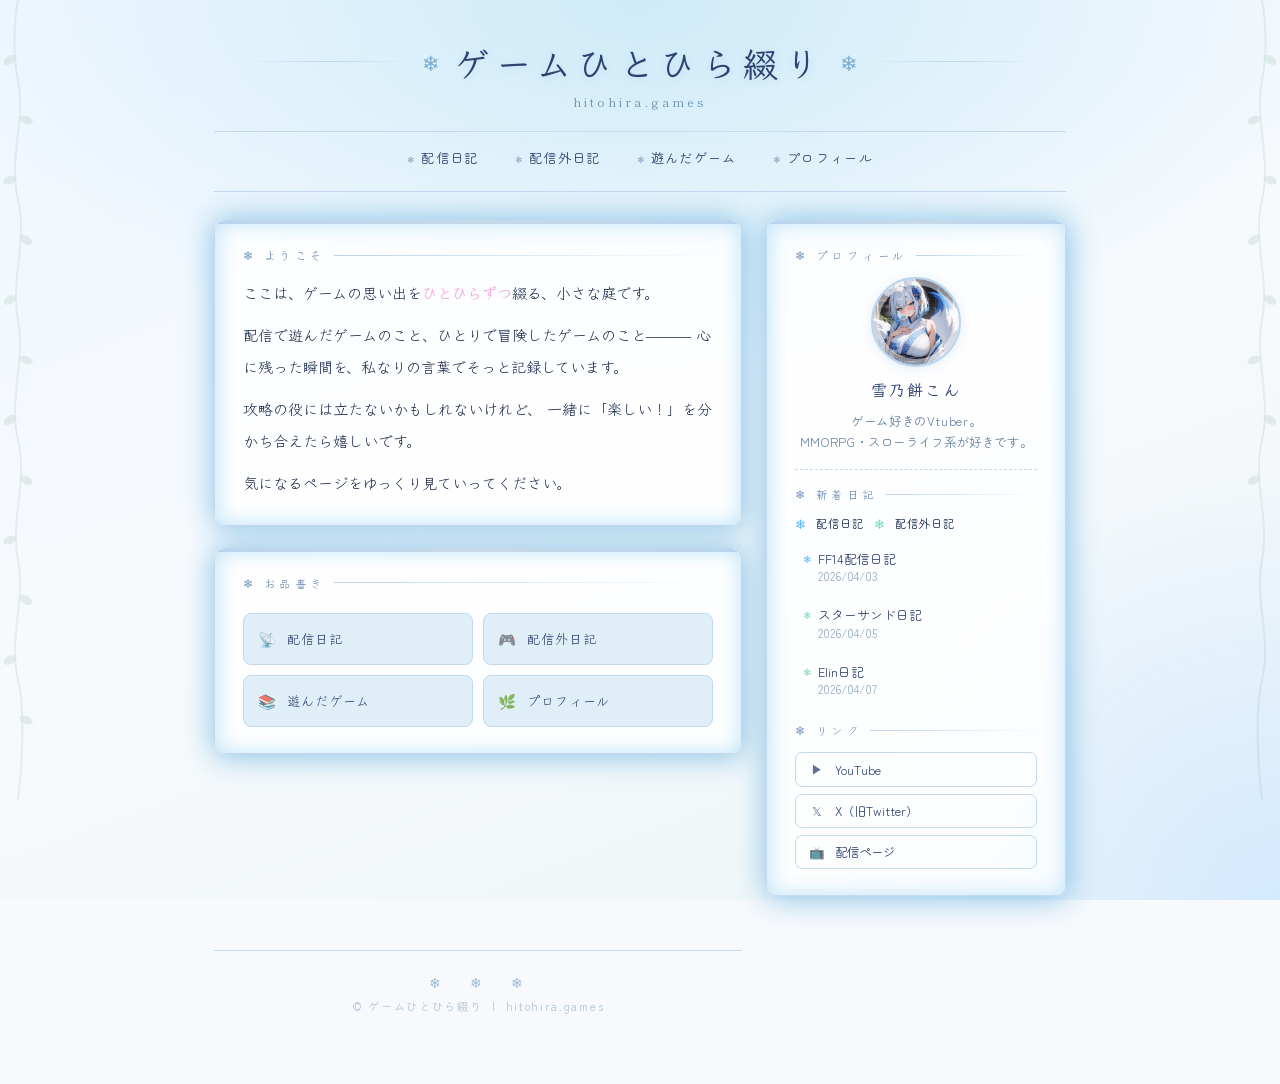
==== index.html @ ddf72be0 "Add files via upload" ====
<!DOCTYPE html>
<html lang="ja">
<head>
<meta charset="UTF-8">
<meta name="viewport" content="width=device-width, initial-scale=1.0">
<title>❄ ゲームひとひら綴り ❄</title>
<link rel="icon" href="data:image/svg+xml,<svg xmlns='http://www.w3.org/2000/svg' viewBox='0 0 100 100'><text y='.9em' font-size='90'>❄</text></svg>">
<link href="https://fonts.googleapis.com/css2?family=Zen+Maru+Gothic:wght@300;400;500&family=Klee+One:wght@400;600&family=Shippori+Mincho:wght@400;500&display=swap" rel="stylesheet">
<link rel="stylesheet" href="CSS/style.css">
</head>
<body>

<!-- 背景レイヤー -->
<div class="bg-layer"></div>
<div class="bg-snowflakes"></div>

<!-- 蔦の装飾（SVG） -->
<svg class="vine-left" xmlns="http://www.w3.org/2000/svg" viewBox="0 0 36 800" preserveAspectRatio="xMidYMid slice">
  <path d="M18 0 C18 0 10 40 18 80 C26 120 8 160 18 200 C28 240 10 280 18 320 C26 360 8 400 18 440 C28 480 10 520 18 560 C26 600 8 640 18 680 C28 720 18 800 18 800" stroke="#5a8a6a" stroke-width="2" fill="none" opacity="0.6"/>
  <ellipse cx="10" cy="60" rx="7" ry="4" fill="#5a8a6a" transform="rotate(-30 10 60)" opacity="0.7"/>
  <ellipse cx="26" cy="120" rx="7" ry="4" fill="#5a8a6a" transform="rotate(20 26 120)" opacity="0.7"/>
  <ellipse cx="10" cy="180" rx="7" ry="4" fill="#5a8a6a" transform="rotate(-20 10 180)" opacity="0.7"/>
  <ellipse cx="26" cy="240" rx="7" ry="4" fill="#5a8a6a" transform="rotate(30 26 240)" opacity="0.7"/>
  <ellipse cx="10" cy="300" rx="7" ry="4" fill="#5a8a6a" transform="rotate(-25 10 300)" opacity="0.7"/>
  <ellipse cx="26" cy="360" rx="7" ry="4" fill="#5a8a6a" transform="rotate(20 26 360)" opacity="0.7"/>
  <ellipse cx="10" cy="420" rx="7" ry="4" fill="#5a8a6a" transform="rotate(-30 10 420)" opacity="0.7"/>
  <ellipse cx="26" cy="480" rx="7" ry="4" fill="#5a8a6a" transform="rotate(25 26 480)" opacity="0.7"/>
  <ellipse cx="10" cy="540" rx="7" ry="4" fill="#5a8a6a" transform="rotate(-20 10 540)" opacity="0.7"/>
  <ellipse cx="26" cy="600" rx="7" ry="4" fill="#5a8a6a" transform="rotate(30 26 600)" opacity="0.7"/>
  <ellipse cx="10" cy="660" rx="7" ry="4" fill="#5a8a6a" transform="rotate(-25 10 660)" opacity="0.7"/>
  <ellipse cx="26" cy="720" rx="7" ry="4" fill="#5a8a6a" transform="rotate(20 26 720)" opacity="0.7"/>
</svg>
<svg class="vine-right" xmlns="http://www.w3.org/2000/svg" viewBox="0 0 36 800" preserveAspectRatio="xMidYMid slice">
  <path d="M18 0 C18 0 10 40 18 80 C26 120 8 160 18 200 C28 240 10 280 18 320 C26 360 8 400 18 440 C28 480 10 520 18 560 C26 600 8 640 18 680 C28 720 18 800 18 800" stroke="#5a8a6a" stroke-width="2" fill="none" opacity="0.6"/>
  <ellipse cx="10" cy="60" rx="7" ry="4" fill="#5a8a6a" transform="rotate(-30 10 60)" opacity="0.7"/>
  <ellipse cx="26" cy="120" rx="7" ry="4" fill="#5a8a6a" transform="rotate(20 26 120)" opacity="0.7"/>
  <ellipse cx="10" cy="180" rx="7" ry="4" fill="#5a8a6a" transform="rotate(-20 10 180)" opacity="0.7"/>
  <ellipse cx="26" cy="240" rx="7" ry="4" fill="#5a8a6a" transform="rotate(30 26 240)" opacity="0.7"/>
  <ellipse cx="10" cy="300" rx="7" ry="4" fill="#5a8a6a" transform="rotate(-25 10 300)" opacity="0.7"/>
  <ellipse cx="26" cy="360" rx="7" ry="4" fill="#5a8a6a" transform="rotate(20 26 360)" opacity="0.7"/>
  <ellipse cx="10" cy="420" rx="7" ry="4" fill="#5a8a6a" transform="rotate(-30 10 420)" opacity="0.7"/>
  <ellipse cx="26" cy="480" rx="7" ry="4" fill="#5a8a6a" transform="rotate(25 26 480)" opacity="0.7"/>
</svg>

<!-- 雪アニメーション -->
<div class="snow-container" id="snowContainer"></div>

<div id="wrapper">
  <!-- ===== ヘッダー ===== -->
  <header class="fade-in">
    <div class="site-title-deco">
      <div class="deco-line"></div>
      <span class="snowflake-deco">❄</span>
      <h1 class="site-title">ゲームひとひら綴り</h1>
      <span class="snowflake-deco" style="animation-direction:reverse">❄</span>
      <div class="deco-line"></div>
    </div>
    <p class="site-subtitle">hitohira.games</p>
  </header>

  <!-- ===== ナビ ===== -->
  <nav class="fade-in fade-in-delay-1">
    <a href="list.html">配信日記</a>
    <a href="list-off.html">配信外日記</a>
    <a href="games.html">遊んだゲーム</a>
    <a href="profile.html">プロフィール</a>
  </nav>

  <!-- ===== メイン ===== -->
  <main class="main-grid fade-in fade-in-delay-2">

    <!-- 左：挨拶 -->
    <section>
      <div class="card greeting-card">
        <p class="card-title">❄ ようこそ</p>
        <div class="greeting-text">
          <p>
            ここは、ゲームの思い出を<span class="greeting-em">ひとひらずつ</span>綴る、小さな庭です。
          </p>
          <p>
            配信で遊んだゲームのこと、ひとりで冒険したゲームのこと———
            心に残った瞬間を、私なりの言葉でそっと記録しています。
          </p>
          <p>
            攻略の役には立たないかもしれないけれど、
            一緒に「楽しい！」を分かち合えたら嬉しいです。
          </p>
          <p>
            気になるページをゆっくり見ていってください。
          </p>
        </div>
      </div>


      <!-- 左：下部メニュー -->
<div class="card greeting-card" style="margin-top:22px">
        <p class="card-title">❄ お品書き</p>
        <div class="greeting-text">
        <div class="section-links" style="margin-top:22px">
          <a href="list.html" class="sec-link">
            <span class="sec-link-icon">📡</span>
            <span>配信日記</span>
          </a>
          <a href="list-off.html" class="sec-link">
            <span class="sec-link-icon">🎮</span>
            <span>配信外日記</span>
          </a>
          <a href="games.html" class="sec-link">
            <span class="sec-link-icon">📚</span>
            <span>遊んだゲーム</span>
          </a>
          <a href="profile.html" class="sec-link">
            <span class="sec-link-icon">🌿</span>
            <span>プロフィール</span>
          </a>
        </div>
      </div>
    </section>

<!--　サイドバー　-->

<div id="sidebar-container"></div>

<script>
  fetch("partials/sidebar.html")
    .then(response => response.text())
    .then(data => {
      document.getElementById("sidebar-container").innerHTML = data;
    })
    .catch(error => console.error("読み込み失敗:", error));
</script>


   
  <!-- ===== フッター ===== -->
  <footer class="fade-in">
    <p class="footer-deco">❄ &nbsp; ❄ &nbsp; ❄</p>
    <p class="footer-copy">© ゲームひとひら綴り &nbsp;|&nbsp; hitohira.games</p>
  </footer>
</div>

<script>
// 雪を降らせる
const container = document.getElementById('snowContainer');
const symbols = ['❄','❅','❆','✦','✧'];
const count = 22;

for (let i = 0; i < count; i++) {
  const el = document.createElement('span');
  el.classList.add('snowflake');
  el.textContent = symbols[Math.floor(Math.random() * symbols.length)];
  el.style.left = Math.random() * 100 + 'vw';
  el.style.fontSize = (0.6 + Math.random() * 0.9) + 'rem';
  el.style.animationDuration = (10 + Math.random() * 18) + 's';
  el.style.animationDelay = (Math.random() * 15) + 's';
  el.style.opacity = 0;
  container.appendChild(el);
}
</script>
</body>
</html>
---- CSS/style.css ----
/* ============================================================
   ゲームひとひら綴り — style.css
   構成：
     1. CSS変数
     2. リセット・ベース
     3. 背景・雪エフェクト
     4. 蔦の装飾
     5. ラッパー
     6. ヘッダー
     7. ナビゲーション
     8. カード共通
     9. サイドバー共通（プロフィール・更新・リンク・タグ）
    10. フッター
    11. アニメーション
    12. レスポンシブ共通
    ---- ページ固有 ----
    13. index.html — トップページ
    14. list.html  — 記事一覧
    15. article.html — 記事本文
   ============================================================ */


/* ============================================================
   1. CSS変数
   ============================================================ */
:root {
  --bg: #f7f9fc;
  --bg2: #eef4fb;
  --snow: #ddeeff;
  --navy: #1a2a4a;
  --navy-mid: #2d4270;
  --blue-light: #b8d4ee;
  --blue-pale: #e0eef8;
  --silver: #c8d8e8;
  --accent: #F5A8E0;
  --accent2: #fc89b9;
  --green-vine: #5a8a6a;
  --card-bg: rgba(255,255,255,0.82);
  --card-border: #c4d8ee;
  --shadow: 0 2px 18px rgba(30,60,120,0.08);
}


/* ============================================================
   2. リセット・ベース
   ============================================================ */
*, *::before, *::after {
  box-sizing: border-box;
  margin: 0;
  padding: 0;
}

html {
  scroll-behavior: smooth;
}

body {
  background: var(--bg);
  color: var(--navy);
  font-family: 'Zen Maru Gothic', 'Hiragino Kaku Gothic ProN', sans-serif;
  min-height: 100vh;
  overflow-x: hidden;
  position: relative;
}


/* ============================================================
   3. 背景・雪エフェクト
   ============================================================ */
.bg-layer {
  position: fixed;
  inset: 0;
  z-index: 0;
  pointer-events: none;
  background:
    radial-gradient(ellipse 80% 60% at 50% 0%, #CEEBF8 0%, transparent 70%),
    radial-gradient(ellipse 60% 80% at 100% 100%, #d4eaff 0%, transparent 60%),
    linear-gradient(160deg, #f0f7ff 0%, #f7fafd 50%, #EEF5F6 100%);
}

.bg-snowflakes {
  position: fixed;
  inset: 0;
  z-index: 0;
  pointer-events: none;
  opacity: 0.07;
  background-image: url("data:image/svg+xml,%3Csvg xmlns='http://www.w3.org/2000/svg' width='80' height='80' viewBox='0 0 80 80'%3E%3Cg fill='%232d5a9e' fill-opacity='1'%3E%3Cpath d='M40 10v60M10 40h60M22 22l36 36M22 58l36-36'stroke='%232d5a9e' stroke-width='2' fill='none'/%3E%3Ccircle cx='40' cy='40' r='3'/%3E%3Ccircle cx='40' cy='10' r='2.5'/%3E%3Ccircle cx='40' cy='70' r='2.5'/%3E%3Ccircle cx='10' cy='40' r='2.5'/%3E%3Ccircle cx='70' cy='40' r='2.5'/%3E%3Ccircle cx='22' cy='22' r='2'/%3E%3Ccircle cx='58' cy='58' r='2'/%3E%3Ccircle cx='22' cy='58' r='2'/%3E%3Ccircle cx='58' cy='22' r='2'/%3E%3C/g%3E%3C/svg%3E");
}

.snow-container {
  position: fixed;
  inset: 0;
  z-index: 1;
  pointer-events: none;
  overflow: hidden;
}

.snowflake {
  position: absolute;
  top: -30px;
  color: #aac8e8;
  font-size: 1.1em;
  opacity: 0;
  animation: fall linear infinite;
}

@keyframes fall {
  0%   { opacity: 0; transform: translateY(-20px) rotate(0deg); }
  10%  { opacity: 0.7; }
  90%  { opacity: 0.5; }
  100% { opacity: 0; transform: translateY(100vh) rotate(360deg); }
}


/* ============================================================
   4. 蔦の装飾
   ============================================================ */
.vine-left,
.vine-right {
  position: fixed;
  top: 0;
  bottom: 0;
  width: 36px;
  z-index: 2;
  pointer-events: none;
  opacity: 0.18;
}

.vine-left  { left: 0; }
.vine-right { right: 0; transform: scaleX(-1); }


/* ============================================================
   5. ラッパー
   ============================================================ */
#wrapper {
  position: relative;
  z-index: 10;
  max-width: 900px;
  margin: 0 auto;
  padding: 0 24px 60px;
}


/* ============================================================
   6. ヘッダー
   ============================================================ */
header {
  text-align: center;
  padding: 36px 0 20px;
  position: relative;
}

.site-title-deco {
  display: flex;
  align-items: center;
  justify-content: center;
  gap: 14px;
  margin-bottom: 6px;
}

.deco-line {
  flex: 1;
  max-width: 160px;
  height: 1px;
  background: linear-gradient(90deg, transparent, var(--blue-light), transparent);
}

.site-title {
  font-family: 'Klee One', 'Hiragino Mincho ProN', serif;
  font-weight: 600;
  font-size: clamp(1.5rem, 4vw, 2.2rem);
  color: var(--navy-mid);
  letter-spacing: 0.18em;
  text-shadow: 0 1px 8px rgba(100,150,220,0.18);
  text-decoration: none;
}

.site-subtitle {
  font-family: 'Shippori Mincho', serif;
  font-size: 0.78rem;
  color: #7090b0;
  letter-spacing: 0.25em;
  margin-top: 4px;
}

.snowflake-deco {
  color: #7aabcc;
  font-size: 1.3em;
  display: inline-block;
  animation: spin-slow 12s linear infinite;
}

@keyframes spin-slow {
  to { transform: rotate(360deg); }
}


/* ============================================================
   7. ナビゲーション
   ============================================================ */
nav {
  display: flex;
  justify-content: center;
  flex-wrap: wrap;
  gap: 4px 2px;
  padding: 10px 0 18px;
  border-top: 1px solid var(--card-border);
  border-bottom: 1px solid var(--card-border);
  margin-bottom: 28px;
}

nav a {
  font-family: 'Zen Maru Gothic', sans-serif;
  font-size: 0.82rem;
  color: var(--navy-mid);
  text-decoration: none;
  padding: 5px 16px;
  border-radius: 20px;
  border: 1px solid transparent;
  letter-spacing: 0.1em;
  transition: all 0.2s ease;
  position: relative;
}

nav a::before {
  content: '❄';
  margin-right: 5px;
  font-size: 0.7em;
  opacity: 0.5;
}

nav a:hover,
nav a.active {
  background: var(--blue-pale);
  border-color: var(--blue-light);
  color: var(--navy);
}


/* ============================================================
   8. カード共通
   ============================================================ */
.card {
  background: var(--card-bg);
  border: 1px solid var(--card-border);
  border-radius: 12px;
  padding: 26px 28px;
  box-shadow: 1px 1px 30px 2px #8bc2e5,inset 1px 1px 20px 3px #c8e6f9;
border-radius: 10px;
border-radius: 10px;
  backdrop-filter: blur(6px);
  position: relative;
  overflow: hidden;
}

.card::before {
  content: '';
  position: absolute;
  top: 0; left: 0; right: 0;
  height: 3px;
  background: linear-gradient(90deg, var(--blue-light), var(--silver), var(--blue-light));
}

.card-title {
  font-family: 'Klee One', serif;
  font-size: 0.72rem;
  letter-spacing: 0.3em;
  color: #7090b8;
  margin-bottom: 14px;
  display: flex;
  align-items: center;
  gap: 8px;
}

.card-title::after {
  content: '';
  flex: 1;
  height: 1px;
  background: linear-gradient(90deg, var(--blue-light), transparent);
}


/* ============================================================
   9. サイドバー共通
   ============================================================ */

/* プロフィール */
.avatar-wrap {
  display: flex;
  flex-direction: column;
  align-items: center;
  gap: 10px;
  padding-bottom: 16px;
  border-bottom: 1px dashed var(--card-border);
  margin-bottom: 16px;
}

.avatar-frame {
  width: 90px;
  height: 90px;
  border-radius: 50%;
  border: 2px solid var(--blue-light);
  background: linear-gradient(135deg, #d8eeff, #eef6ff);
  display: flex;
  align-items: center;
  justify-content: center;
  font-size: 3.2rem;
  box-shadow: 0 2px 12px rgba(80,140,210,0.15);
  position: relative;
  overflow: hidden;
}

.avatar-frame::after {
  content: '';
  position: absolute;
  inset: 0;
  border-radius: 50%;
  border: 6px solid rgba(255,255,255,0.5);
}

.profile-name {
  font-family: 'Klee One', serif;
  font-weight: 600;
  font-size: 1rem;
  color: var(--navy-mid);
  letter-spacing: 0.12em;
  text-align: center;
}

.profile-bio {
  font-size: 0.78rem;
  color: #6080a0;
  text-align: center;
  line-height: 1.7;
  letter-spacing: 0.05em;
}

/* 最近の更新 */
.recent-list {
  list-style: none;
  display: flex;
  flex-direction: column;
  gap: 8px;  /* index.html用（list/articleでは上書きなし・同じ挙動） */
}

.recent-item a {
  display: flex;
  align-items: flex-start;
  gap: 7px;
  font-size: 0.8rem;
  color: var(--navy-mid);
  text-decoration: none;
  line-height: 1.5;
  padding: 6px 8px;
  border-radius: 6px;
  transition: background 0.15s;
}

.recent-item a:hover {
  background: var(--blue-pale);
}

.recent-item a:hover .recent-title {
  color: var(--accent);
}

.recent-snow1 {
  color: #4ab7ff;
  font-size: 0.8em;
  flex-shrink: 0;
  margin-top: 2px;
}

.recent-snow2 {
  color: #69d8c2;
  font-size: 0.8em;
  flex-shrink: 0;
  margin-top: 2px;
}

.recent-legend{
  display: flex;
  gap: 10px;
  align-items: center;
  flex-wrap: wrap;
  line-height:1.6;
}

.recent-legend-text{
  font-size: 0.72rem;
  color: #1c2d4f;
  line-height:1.6;
}

.recent-title {
  transition: color 0.15s;
}

.recent-date {
  font-size: 0.72rem;
  color: #90a8c0;
  display: block;
}

/* ソーシャルリンク */
.social-links {
  display: flex;
  flex-direction: column;
  gap: 7px;
  margin-top: 4px;
}

.social-link {
  display: flex;
  align-items: center;
  gap: 9px;
  padding: 7px 12px;
  border: 1px solid var(--card-border);
  border-radius: 7px;
  text-decoration: none;
  font-size: 0.78rem;
  color: var(--navy-mid);
  transition: all 0.2s;
}

.social-link:hover {
  background: var(--blue-pale);
  border-color: var(--blue-light);
}

.social-icon {
  font-size: 1em;
  width: 18px;
  text-align: center;
  opacity: 0.75;
}

/* タグクラウド */
.tag-cloud {
  display: flex;
  flex-wrap: wrap;
  gap: 6px;
}

.tag-item {
  font-size: 0.72rem;
  padding: 3px 10px;
  border: 1px solid var(--card-border);
  background: var(--blue-pale);
  border-radius: 20px;
  color: var(--navy-mid);
  text-decoration: none;
  transition: all 0.15s;
}

.tag-item:hover {
  background: var(--blue-light);
  color: var(--navy);
}


/* ============================================================
   10. フッター
   ============================================================ */
footer {
  text-align: center;
  padding: 20px 0 10px;
  margin-top: 30px;
  border-top: 1px solid var(--card-border);
}

.footer-deco {
  font-size: 0.9rem;
  color: #a0b8d0;
  letter-spacing: 0.3em;
  margin-bottom: 6px;
}

.footer-copy {
  font-size: 0.7rem;
  color: #b0c4d8;
  letter-spacing: 0.15em;
}


/* ============================================================
   11. アニメーション
   ============================================================ */
.fade-in {
  animation: fadeIn 0.8s ease both;
}

@keyframes fadeIn {
  from { opacity: 0; transform: translateY(12px); }
  to   { opacity: 1; transform: translateY(0); }
}

.fade-in-delay-1 { animation-delay: 0.15s; }
.fade-in-delay-2 { animation-delay: 0.3s; }
.fade-in-delay-3 { animation-delay: 0.45s; }


/* ============================================================
   12. レスポンシブ共通
   ============================================================ */
@media (max-width: 700px) {
  #wrapper {
    padding: 0 14px 48px;
  }
  .main-grid {
    grid-template-columns: 1fr;
  }
  .vine-left,
  .vine-right {
    display: none;
  }
  nav a {
    font-size: 0.78rem;
    padding: 5px 12px;
  }
  .site-title {
    font-size: 1.4rem;
  }
}


/* ============================================================
   13. index.html — トップページ固有
   ============================================================ */

/* 2カラム */
.main-grid {
  display: grid;
  grid-template-columns: 1fr 300px;
  gap: 24px;
  align-items: start;
}

/* 挨拶カード */
.greeting-card .greeting-text {
  font-family: 'Klee One', serif;
  font-size: 0.95rem;
  line-height: 2.1;
  color: var(--navy);
}

.greeting-card .greeting-text p + p {
  margin-top: 10px;
}

.greeting-em {
  color: var(--accent);
  font-weight: 600;
}

/* セクションリンク */
.section-links {
  margin-top: 22px;
  display: grid;
  grid-template-columns: 1fr 1fr;
  gap: 10px;
}

.sec-link {
  display: flex;
  align-items: center;
  gap: 10px;
  padding: 10px 14px;
  background: var(--blue-pale);
  border: 1px solid var(--card-border);
  border-radius: 8px;
  text-decoration: none;
  color: var(--navy-mid);
  font-size: 0.82rem;
  letter-spacing: 0.08em;
  transition: all 0.2s;
}

.sec-link:hover {
  background: #d6eaf8;
  border-color: var(--blue-light);
  transform: translateY(-1px);
  box-shadow: 0 3px 10px rgba(50,100,180,0.1);
}

.sec-link-icon {
  font-size: 1.1em;
  opacity: 0.7;
}

/* プロフィールカード */
.profile-card {
  display: flex;
  flex-direction: column;
  gap: 0;
}

/* index.html レスポンシブ追加 */
@media (max-width: 700px) {
  .profile-card   { order: -1; }
  .section-links  { grid-template-columns: 1fr 1fr; }
}

@media (max-width: 400px) {
  .section-links  { grid-template-columns: 1fr; }
}


/* ============================================================
   14. list.html — 記事一覧固有
   ============================================================ */

/* --- ゆうちゃん専用：タイトルのリンク色設定 --- */
.article-title a {
    color: var(--navy-mid) !important; /* 変な青を消して、サイトの基本色にするよ */
    text-decoration: none;
    transition: color 0.2s ease;
}

.article-title a:hover {
    color: var(--accent) !important;   /* マウスを乗せた時はアクセントカラー（ピンク）に！ */
    text-decoration: underline;
}

/* 続きを読むボタンの色 */
.read-more {
    color: var(--accent2) !important;
    font-weight: 500;
    text-decoration: none;
    font-size: 0.85rem;
}

.read-more:hover {
    text-decoration: underline;
}

/* パンくず・ページ見出し */
.list-heading {
  margin-bottom: 20px;
}

.breadcrumb {
  font-size: 0.73rem;
  color: #90a8c0;
  letter-spacing: 0.08em;
  margin-bottom: 10px;
}

.breadcrumb a {
  color: var(--accent2);
  text-decoration: none;
}

.breadcrumb a:hover {
  text-decoration: underline;
}

.breadcrumb span {
  margin: 0 5px;
  opacity: 0.5;
}

.list-page-title {
  font-family: 'Klee One', serif;
  font-size: 1.2rem;
  font-weight: 600;
  color: var(--navy-mid);
  letter-spacing: 0.12em;
  display: flex;
  align-items: center;
  gap: 10px;
  margin-bottom: 5px;
}

/* 文字全体にフォントを適用 */
.list-page-title {
  font-family: 'Klee One', serif;
  font-size: 1.8rem;
}

/* 雪の結晶だけの色とアニメーション設定 */
.title-snow1 {
  color: #65baff;
  animation: spin-slow 12s linear infinite;
  display: inline-block;
}

.title-snow2 {
  color: #54fac8;
  animation: spin-slow 12s linear infinite;
  display: inline-block;
}

.list-details {
  font-size: 0.72rem;
  color: #90a8c0;
  letter-spacing: 0.05em;
}

/* タグフィルター */
.tag-filter {
  display: flex;
  flex-wrap: wrap;
  gap: 7px;
  margin: 14px 0 4px;
}

.tag-filter a {
  font-size: 0.75rem;
  padding: 4px 13px;
  border: 1px solid var(--card-border);
  background: var(--card-bg);
  border-radius: 20px;
  color: var(--navy-mid);
  text-decoration: none;
  letter-spacing: 0.05em;
  transition: all 0.15s;
}

.tag-filter a:hover {
  background: var(--blue-pale);
  border-color: var(--blue-light);
}

.tag-filter a.active {
  background: var(--blue-light);
  border-color: var(--blue-light);
  font-weight: 500;
}

/* 記事カード一覧 */
.article-list {
  display: flex;
  flex-direction: column;
  gap: 14px;
}

.article-card {
  background: var(--card-bg);
  border: 1px solid var(--card-border);
  border-radius: 12px;
  padding: 22px 26px;
  box-shadow: 1px 1px 30px 2px #8bc2e5,inset 1px 1px 20px 3px #c8e6f9;
  backdrop-filter: blur(6px);
  text-decoration: none;
  color: inherit;
  display: block;
  position: relative;
  overflow: hidden;
  transition: box-shadow 0.22s ease, transform 0.22s ease, border-color 0.22s ease;
}

.article-card::before {
  content: '';
  position: absolute;
  top: 0; left: 0; right: 0;
  height: 3px;
  background: linear-gradient(90deg, var(--blue-light), var(--silver), var(--blue-light));
}

.article-card:hover {
  box-shadow: 0 6px 28px rgba(30,60,120,0.13);
  transform: translateY(-2px);
  border-color: var(--blue-light);
  box-shadow: 1px 1px 30px 2px #8bc2e5,inset 1px 1px 20px 3px #c8e6f9;
}

.card-top {
  display: flex;
  align-items: baseline;
  flex-wrap: wrap;
  gap: 7px 12px;
  margin-bottom: 9px;
}

.card-category {
  font-size: 0.7rem;
  color: #7090b8;
  letter-spacing: 0.12em;
  background: var(--blue-pale);
  padding: 2px 10px;
  border-radius: 20px;
  border: 1px solid var(--card-border);
  font-family: 'Klee One', serif;
}

.card-date {
  font-size: 0.72rem;
  color: #90a8c0;
  font-family: 'Shippori Mincho', serif;
  letter-spacing: 0.1em;
}

.card-article-title {
  font-family: 'Klee One', serif;
  font-size: 1.0rem;
  font-weight: 600;
  color: var(--navy-mid);
  letter-spacing: 0.06em;
  line-height: 1.5;
  margin-bottom: 9px;
  transition: color 0.15s;
}

.article-card:hover .card-article-title {
  color: var(--accent);
}

.card-excerpt {
  font-size: 0.83rem;
  color: #4a6080;
  line-height: 1.9;
  letter-spacing: 0.03em;
  margin-bottom: 11px;
  font-family: 'Klee One', serif;
}

.card-tags {
  display: flex;
  flex-wrap: wrap;
  gap: 5px;
}

.card-tag {
  font-size: 0.68rem;
  padding: 2px 9px;
  border: 1px solid var(--silver);
  background: rgba(255,255,255,0.6);
  border-radius: 20px;
  color: #6080a0;
  text-decoration: none;
  letter-spacing: 0.05em;
  transition: all 0.15s;
}

.card-tag:hover {
  background: var(--blue-pale);
  border-color: var(--blue-light);
  color: var(--navy-mid);
}

/* ページネーション */
.pagination {
  display: flex;
  justify-content: center;
  gap: 7px;
  margin-top: 26px;
}

.page-btn {
  display: inline-flex;
  align-items: center;
  justify-content: center;
  width: 36px;
  height: 36px;
  border: 1px solid var(--card-border);
  border-radius: 8px;
  background: var(--card-bg);
  color: var(--navy-mid);
  text-decoration: none;
  font-size: 0.82rem;
  transition: all 0.15s;
  backdrop-filter: blur(4px);
}

.page-btn:hover {
  background: var(--blue-pale);
  border-color: var(--blue-light);
}

.page-btn.current {
  background: var(--blue-light);
  border-color: var(--blue-light);
  color: var(--navy);
  font-weight: 500;
}

/* list.html レスポンシブ追加 */
@media (max-width: 700px) {
  .sidebar-col { display: none; }
}


/* ============================================================
   15. article.html — 記事本文固有
   ============================================================ */

/* パンくず（article用はmargin-bottomが異なる） */
.breadcrumb--article {
  margin-bottom: 14px;
}

/* 記事ヘッダー */
.article-header {
  margin-bottom: 20px;
}

.article-meta-top {
  display: flex;
  align-items: center;
  flex-wrap: wrap;
  gap: 7px 12px;
  margin-bottom: 12px;
}

.article-category {
  font-size: 0.7rem;
  color: #7090b8;
  letter-spacing: 0.12em;
  background: var(--blue-pale);
  padding: 3px 12px;
  border-radius: 20px;
  border: 1px solid var(--card-border);
  font-family: 'Klee One', serif;
}

.article-date {
  font-size: 0.75rem;
  color: #90a8c0;
  font-family: 'Shippori Mincho', serif;
  letter-spacing: 0.1em;
}

.article-title {
  font-family: 'Klee One', serif;
  font-weight: 600;
  font-size: clamp(1.1rem, 3vw, 1.4rem);
  color: var(--navy-mid);
  letter-spacing: 0.08em;
  line-height: 1.5;
  margin-bottom: 12px;
  padding-bottom: 14px;
  border-bottom: 1px solid var(--card-border);
}

.article-tags {
  display: flex;
  flex-wrap: wrap;
  gap: 6px;
  margin-top: 10px;
}

.article-tag {
  font-size: 0.72rem;
  padding: 3px 11px;
  border: 1px solid var(--silver);
  background: rgba(255,255,255,0.65);
  border-radius: 20px;
  color: #6080a0;
  text-decoration: none;
  letter-spacing: 0.06em;
  transition: all 0.15s;
}

.article-tag:hover {
  background: var(--blue-pale);
  border-color: var(--blue-light);
  color: var(--navy-mid);
}

/* 本文カード */
.article-body-card {
  background: var(--card-bg);
  border: 1px solid var(--card-border);
  border-radius: 12px;
  padding: 32px 34px;
  box-shadow: 1px 1px 30px 2px #8bc2e5,inset 1px 1px 20px 3px #c8e6f9;
  backdrop-filter: blur(6px);
  position: relative;
  overflow: hidden;
}

.article-body-card::before {
  content: '';
  position: absolute;
  top: 0; left: 0; right: 0;
  height: 3px;
  background: linear-gradient(90deg, var(--blue-light), var(--silver), var(--blue-light));
}

/* 本文テキスト */
.article-body {
  font-family: 'Klee One', serif;
  font-size: 0.95rem;
  line-height: 2.15;
  color: var(--navy);
  letter-spacing: 0.04em;
}

.article-body p {
  margin-bottom: 1.4em;
}

.article-body p:last-child {
  margin-bottom: 0;
}

.article-body h2 {
  font-size: 0.98rem;
  font-weight: 600;
  color: var(--navy-mid);
  margin: 1.8em 0 0.8em;
  padding-left: 12px;
  border-left: 3px solid var(--blue-light);
  letter-spacing: 0.08em;
}

/* スクリーンショット */
.article-screenshots {
  margin: 22px 0;
  display: flex;
  flex-direction: column;
  gap: 16px;
}

.screenshot-item {
  display: block;
}

.screenshot-item img {
  width: 100%;
  max-width: 580px;
  height: auto;
  border-radius: 8px;
  border: 1px solid var(--card-border);
  box-shadow: 0 3px 16px rgba(30,60,120,0.1);
  display: block;
}

.screenshot-placeholder {
  width: 100%;
  max-width: 580px;
  aspect-ratio: 16/9;
  border-radius: 8px;
  border: 1px dashed var(--blue-light);
  background: var(--blue-pale);
  display: flex;
  flex-direction: column;
  align-items: center;
  justify-content: center;
  gap: 8px;
  color: #90b0cc;
  font-size: 0.8rem;
  letter-spacing: 0.1em;
}

.screenshot-placeholder .ph-icon {
  font-size: 2rem;
  opacity: 0.45;
}

.screenshot-caption {
  font-size: 0.74rem;
  color: #90a8c0;
  margin-top: 6px;
  font-style: italic;
  letter-spacing: 0.05em;
}

/* 記事末尾の一言 */
.article-footer-note {
  margin-top: 28px;
  padding: 13px 18px;
  background: linear-gradient(135deg, rgba(224,238,248,0.7), rgba(240,248,255,0.8));
  border: 1px solid var(--card-border);
  border-radius: 8px;
  font-size: 0.8rem;
  color: #5a7898;
  letter-spacing: 0.06em;
  line-height: 1.8;
  text-align: center;
  font-family: 'Klee One', serif;
}

.article-footer-note a {
  color: var(--accent2);
  text-decoration: none;
}

.article-footer-note a:hover {
  text-decoration: underline;
}

/* 前後記事ナビ */
.article-nav {
  display: grid;
  grid-template-columns: 1fr 1fr;
  gap: 14px;
  margin-top: 20px;

}

.article-nav-btn {
  display: block;
  padding: 13px 16px;
  background: var(--card-bg);
  border: 1px solid var(--card-border);
  border-radius: 12px;
  text-decoration: none;
  box-shadow: var(--shadow);
  backdrop-filter: blur(6px);
  transition: all 0.2s;
  position: relative;
  overflow: hidden;
box-shadow: 1px 1px 30px 2px #8bc2e5,inset 1px 1px 20px 3px #c8e6f9;
}

.article-nav-btn::before {
  content: '';
  position: absolute;
  top: 0; left: 0; right: 0;
  height: 3px;
  background: linear-gradient(90deg, var(--blue-light), var(--silver), var(--blue-light));
}

.article-nav-btn:hover {
  background: var(--blue-pale);
  border-color: var(--blue-light);
  transform: translateY(-1px);
  box-shadow: 0 6px 20px rgba(30,60,120,0.1);
  box-shadow: 1px 1px 30px 2px #8bc2e5,inset 1px 1px 20px 3px #c8e6f9;
}

.article-nav-btn.prev { text-align: left;margin:10px }
.article-nav-btn.next { text-align: right;margin:10px }

.nav-direction {
  font-size: 0.68rem;
  color: #90a8c0;
  letter-spacing: 0.15em;
  display: block;
  margin-bottom: 5px;
}

.nav-title {
  font-family: 'Klee One', serif;
  font-size: 0.85rem;
  color: var(--navy-mid);
  line-height: 1.4;
  letter-spacing: 0.05em;
  transition: color 0.15s;
}

.article-nav-btn:hover .nav-title {
  color: var(--accent);
}

/* 同タグ記事 */
.related-section {
  margin-top: 20px;
}

.related-heading {
  font-family: 'Klee One', serif;
  font-size: 0.72rem;
  letter-spacing: 0.3em;
  color: #7090b8;
  margin-bottom: 12px;
  display: flex;
  align-items: center;
  gap: 8px;
}

.related-heading::after {
  content: '';
  flex: 1;
  height: 1px;
  background: linear-gradient(90deg, var(--blue-light), transparent);
}

.related-list {
  list-style: none;
  display: flex;
  flex-direction: column;
  gap: 8px;
}

.related-item a {
  display: flex;
  align-items: flex-start;
  gap: 8px;
  padding: 9px 14px;
  background: var(--card-bg);
  border: 1px solid var(--card-border);
  border-radius: 12px;
  text-decoration: none;
  color: var(--navy-mid);
  font-size: 0.82rem;
  box-shadow: 1px 1px 30px 2px #8bc2e5,inset 1px 1px 20px 3px #c8e6f9;
  backdrop-filter: blur(6px);
  transition: all 0.18s;
  line-height: 1.5;
  position: relative;
  overflow: hidden;
  margin: 10px;
}

.related-item a::before {
  content: '';
  position: absolute;
  top: 0; left: 0; right: 0;
  height: 3px;
  background: linear-gradient(90deg, var(--blue-light), var(--silver), var(--blue-light));
}

.related-item a:hover {
  background: var(--blue-pale);
  border-color: var(--blue-light);
  transform: translateX(3px);
}

.related-item a:hover .rel-title {
  color: var(--accent);
}

.rel-snow {
  color: #7aabcc;
  flex-shrink: 0;
  font-size: 0.8em;
  margin-top: 2px;
}

.rel-title {
  transition: color 0.15s;
}

.rel-date {
  font-size: 0.7rem;
  color: #90a8c0;
  display: block;
}

/* article.html レスポンシブ追加 */
@media (max-width: 700px) {
  .sidebar-col       { display: none; }
  .article-body-card { padding: 22px 20px; }
  .article-nav       { grid-template-columns: 1fr; }
}


/* --- 記事の下に出る「一覧へ戻る」ボタンのデザイン --- */
#related-tag-link {
    margin-top: 40px; /* 上とのすきま */
}

/* 「❄ 同じタグの記事」という見出し */
.related-heading {
    font-family: 'Klee One', serif;
    font-size: 0.8rem;
    color: #90a8c0;
    margin-bottom: 15px;
    display: flex;
    align-items: center;
    gap: 10px;
}

/* 見出しの横の線 */
.related-heading::after {
    content: '';
    flex: 1;
    height: 1px;
    background: linear-gradient(90deg, #c4d8ee, transparent);
}
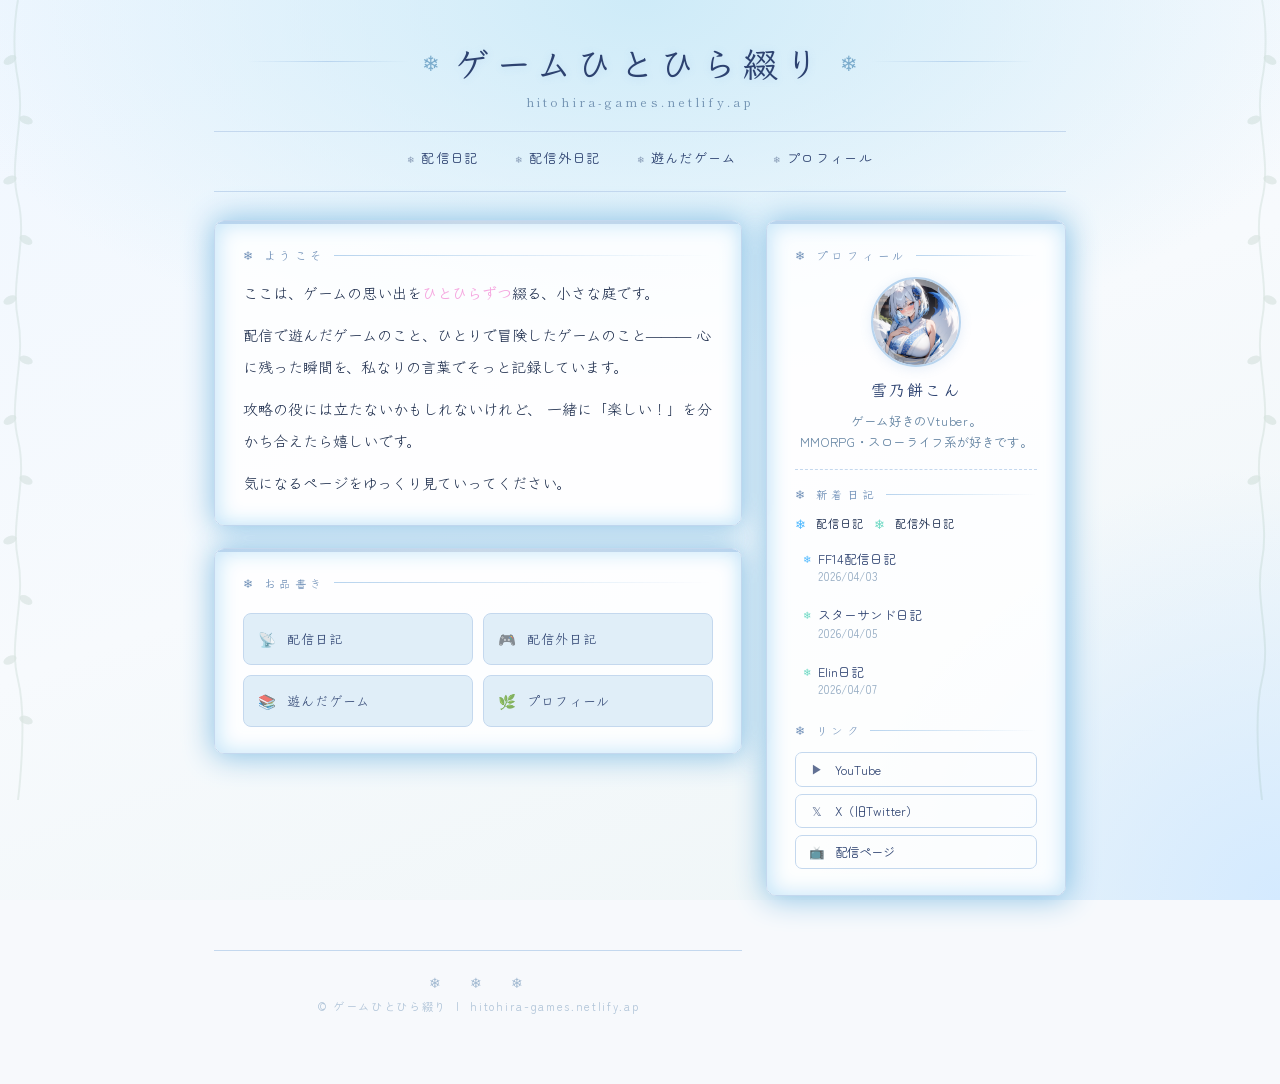
==== commit ff19542f: "Add files via upload" ====
--- a/index.html
+++ b/index.html
@@ -55,7 +55,7 @@
       <span class="snowflake-deco" style="animation-direction:reverse">❄</span>
       <div class="deco-line"></div>
     </div>
-    <p class="site-subtitle">hitohira.games</p>
+    <p class="site-subtitle">hitohira-games.netlify.ap</p>
   </header>
 
   <!-- ===== ナビ ===== -->
@@ -135,7 +135,7 @@
   <!-- ===== フッター ===== -->
   <footer class="fade-in">
     <p class="footer-deco">❄ &nbsp; ❄ &nbsp; ❄</p>
-    <p class="footer-copy">© ゲームひとひら綴り &nbsp;|&nbsp; hitohira.games</p>
+    <p class="footer-copy">© ゲームひとひら綴り &nbsp;|&nbsp; hitohira-games.netlify.ap</p>
   </footer>
 </div>
 
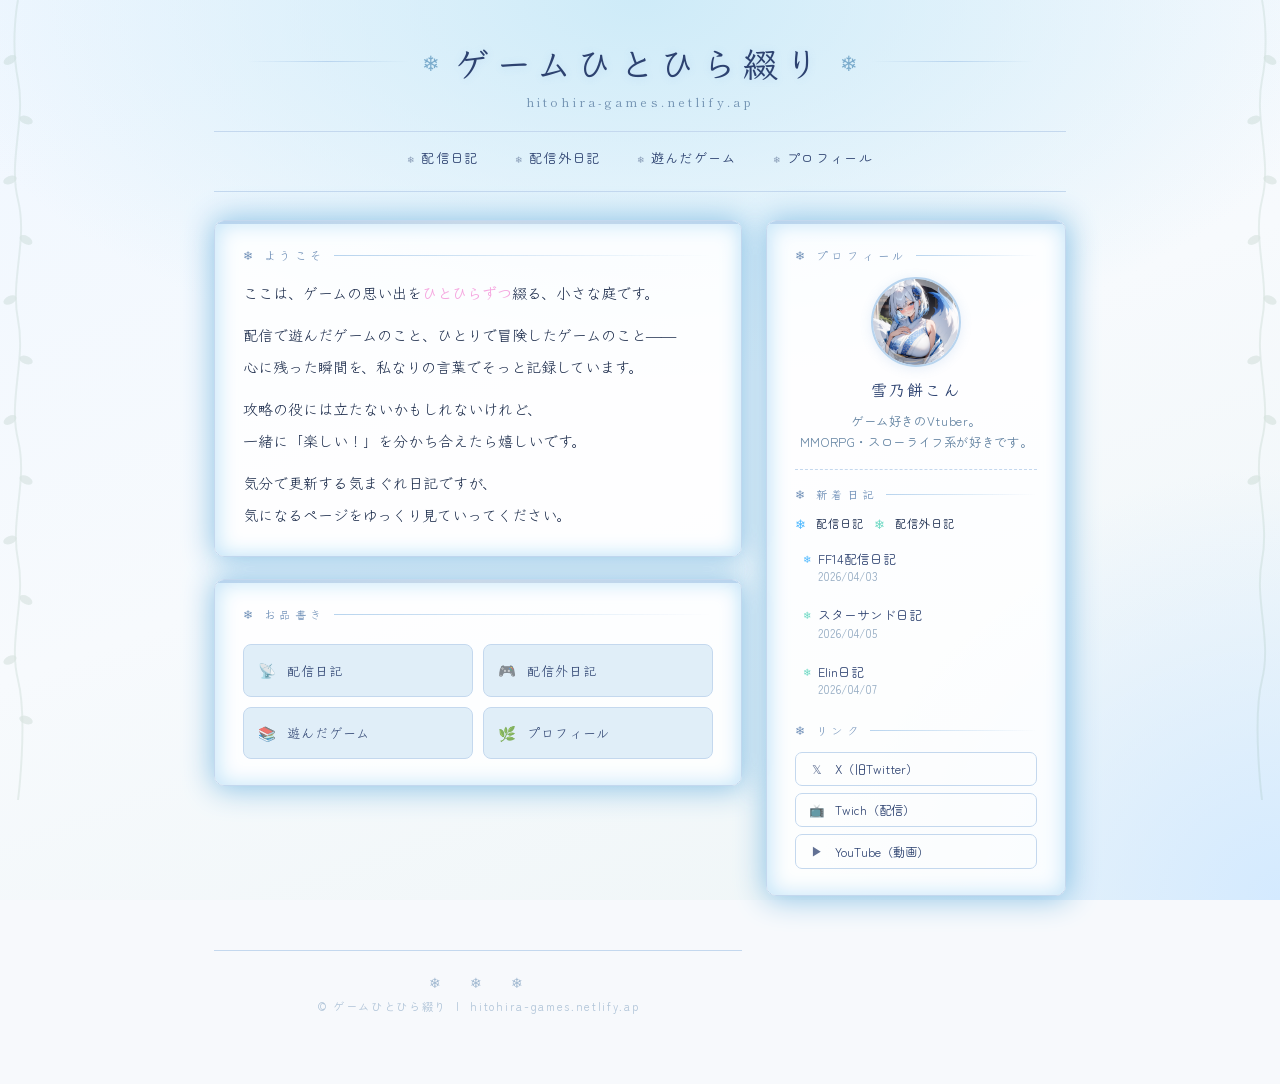
==== commit 8c1a9600: "Add files via upload" ====
--- a/index.html
+++ b/index.html
@@ -78,14 +78,15 @@
             ここは、ゲームの思い出を<span class="greeting-em">ひとひらずつ</span>綴る、小さな庭です。
           </p>
           <p>
-            配信で遊んだゲームのこと、ひとりで冒険したゲームのこと———
+            配信で遊んだゲームのこと、ひとりで冒険したゲームのこと——<br>
             心に残った瞬間を、私なりの言葉でそっと記録しています。
           </p>
           <p>
-            攻略の役には立たないかもしれないけれど、
+            攻略の役には立たないかもしれないけれど、<br>
             一緒に「楽しい！」を分かち合えたら嬉しいです。
           </p>
           <p>
+            気分で更新する気まぐれ日記ですが、<br>
             気になるページをゆっくり見ていってください。
           </p>
         </div>
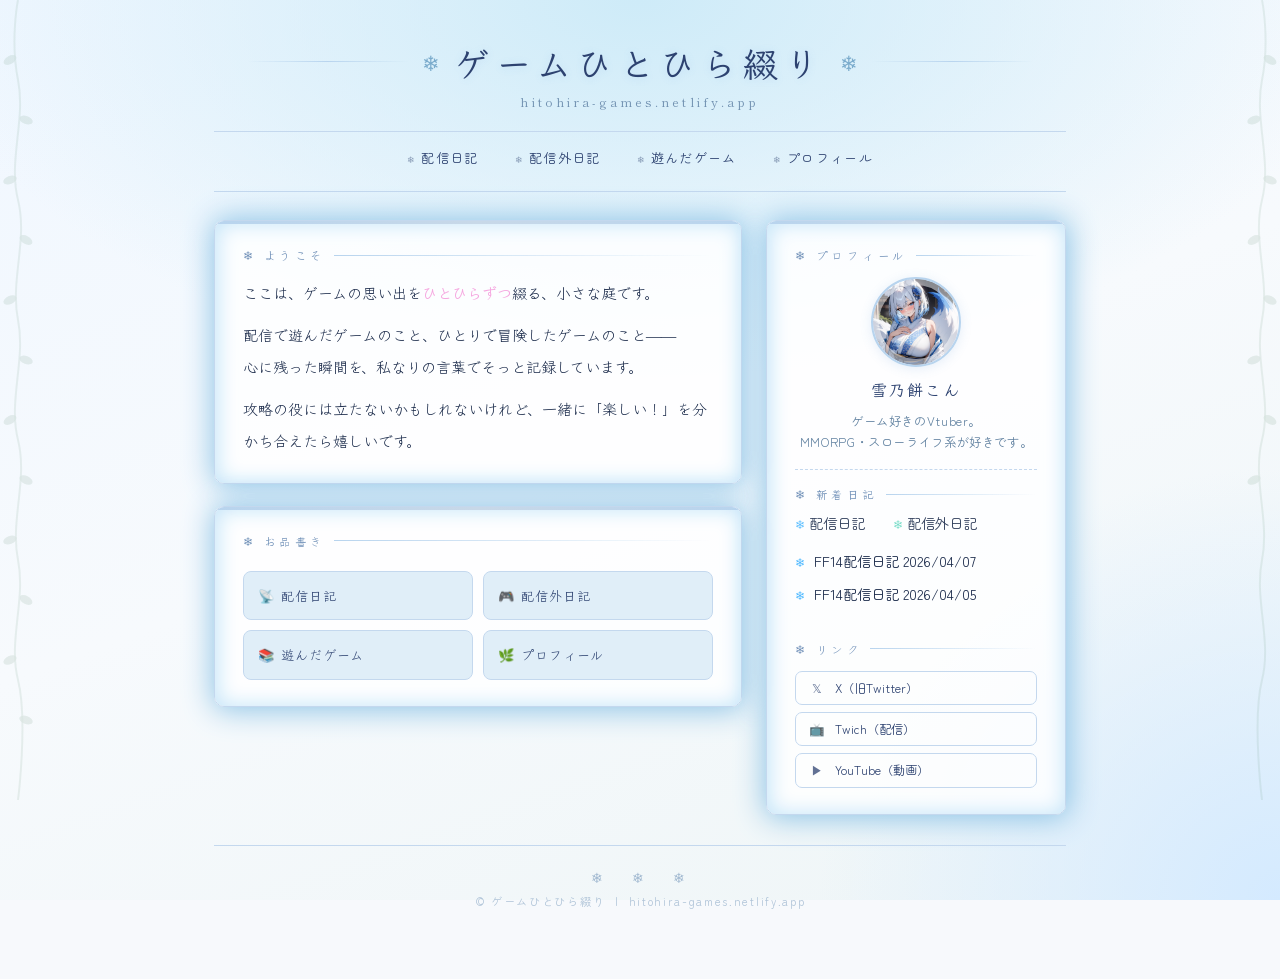
==== commit 1f5d35b3: "Add files via upload" ====
--- a/index.html
+++ b/index.html
@@ -10,11 +10,9 @@
 </head>
 <body>
 
-<!-- 背景レイヤー -->
 <div class="bg-layer"></div>
 <div class="bg-snowflakes"></div>
 
-<!-- 蔦の装飾（SVG） -->
 <svg class="vine-left" xmlns="http://www.w3.org/2000/svg" viewBox="0 0 36 800" preserveAspectRatio="xMidYMid slice">
   <path d="M18 0 C18 0 10 40 18 80 C26 120 8 160 18 200 C28 240 10 280 18 320 C26 360 8 400 18 440 C28 480 10 520 18 560 C26 600 8 640 18 680 C28 720 18 800 18 800" stroke="#5a8a6a" stroke-width="2" fill="none" opacity="0.6"/>
   <ellipse cx="10" cy="60" rx="7" ry="4" fill="#5a8a6a" transform="rotate(-30 10 60)" opacity="0.7"/>
@@ -42,11 +40,9 @@
   <ellipse cx="26" cy="480" rx="7" ry="4" fill="#5a8a6a" transform="rotate(25 26 480)" opacity="0.7"/>
 </svg>
 
-<!-- 雪アニメーション -->
 <div class="snow-container" id="snowContainer"></div>
 
 <div id="wrapper">
-  <!-- ===== ヘッダー ===== -->
   <header class="fade-in">
     <div class="site-title-deco">
       <div class="deco-line"></div>
@@ -55,10 +51,9 @@
       <span class="snowflake-deco" style="animation-direction:reverse">❄</span>
       <div class="deco-line"></div>
     </div>
-    <p class="site-subtitle">hitohira-games.netlify.ap</p>
+    <p class="site-subtitle">hitohira-games.netlify.app</p>
   </header>
 
-  <!-- ===== ナビ ===== -->
   <nav class="fade-in fade-in-delay-1">
     <a href="list.html">配信日記</a>
     <a href="list-off.html">配信外日記</a>
@@ -66,87 +61,81 @@
     <a href="profile.html">プロフィール</a>
   </nav>
 
-  <!-- ===== メイン ===== -->
   <main class="main-grid fade-in fade-in-delay-2">
-
-    <!-- 左：挨拶 -->
     <section>
       <div class="card greeting-card">
         <p class="card-title">❄ ようこそ</p>
         <div class="greeting-text">
-          <p>
-            ここは、ゲームの思い出を<span class="greeting-em">ひとひらずつ</span>綴る、小さな庭です。
-          </p>
-          <p>
-            配信で遊んだゲームのこと、ひとりで冒険したゲームのこと——<br>
-            心に残った瞬間を、私なりの言葉でそっと記録しています。
-          </p>
-          <p>
-            攻略の役には立たないかもしれないけれど、<br>
-            一緒に「楽しい！」を分かち合えたら嬉しいです。
-          </p>
-          <p>
-            気分で更新する気まぐれ日記ですが、<br>
-            気になるページをゆっくり見ていってください。
-          </p>
+          <p>ここは、ゲームの思い出を<span class="greeting-em">ひとひらずつ</span>綴る、小さな庭です。</p>
+          <p>配信で遊んだゲームのこと、ひとりで冒険したゲームのこと——<br>
+             心に残った瞬間を、私なりの言葉でそっと記録しています。</p>
+          <p>攻略の役には立たないかもしれないけれど、一緒に「楽しい！」を分かち合えたら嬉しいです。</p>
         </div>
       </div>
-
-
-      <!-- 左：下部メニュー -->
-<div class="card greeting-card" style="margin-top:22px">
+      <div class="card greeting-card" style="margin-top:22px">
         <p class="card-title">❄ お品書き</p>
         <div class="greeting-text">
-        <div class="section-links" style="margin-top:22px">
-          <a href="list.html" class="sec-link">
-            <span class="sec-link-icon">📡</span>
-            <span>配信日記</span>
-          </a>
-          <a href="list-off.html" class="sec-link">
-            <span class="sec-link-icon">🎮</span>
-            <span>配信外日記</span>
-          </a>
-          <a href="games.html" class="sec-link">
-            <span class="sec-link-icon">📚</span>
-            <span>遊んだゲーム</span>
-          </a>
-          <a href="profile.html" class="sec-link">
-            <span class="sec-link-icon">🌿</span>
-            <span>プロフィール</span>
-          </a>
+          <div class="section-links" style="margin-top:22px">
+            <a href="list.html" class="sec-link">📡 配信日記</a>
+            <a href="list-off.html" class="sec-link">🎮 配信外日記</a>
+            <a href="games.html" class="sec-link">📚 遊んだゲーム</a>
+            <a href="profile.html" class="sec-link">🌿 プロフィール</a>
+          </div>
         </div>
       </div>
     </section>
 
-<!--　サイドバー　-->
+    <div id="sidebar-container"></div>
+  </main>
 
-<div id="sidebar-container"></div>
-
-<script>
-  fetch("partials/sidebar.html")
-    .then(response => response.text())
-    .then(data => {
-      document.getElementById("sidebar-container").innerHTML = data;
-    })
-    .catch(error => console.error("読み込み失敗:", error));
-</script>
-
-
-   
-  <!-- ===== フッター ===== -->
   <footer class="fade-in">
     <p class="footer-deco">❄ &nbsp; ❄ &nbsp; ❄</p>
-    <p class="footer-copy">© ゲームひとひら綴り &nbsp;|&nbsp; hitohira-games.netlify.ap</p>
+    <p class="footer-copy">© ゲームひとひら綴り &nbsp;|&nbsp; hitohira-games.netlify.app</p>
   </footer>
 </div>
 
+<script src="js/diary-data.js"></script>
+
 <script>
-// 雪を降らせる
+// 1. サイドバーを読み込む
+fetch("partials/sidebar.html")
+  .then(response => response.text())
+  .then(data => {
+    document.getElementById("sidebar-container").innerHTML = data;
+    // サイドバーのHTMLが入った「後」にリストを作る
+    if (typeof diaryData !== 'undefined') {
+      renderRecentPosts();
+    }
+  });
+
+// 2. 新着リストを生成する
+function renderRecentPosts() {
+  const listContainer = document.getElementById('recent-posts');
+  if (!listContainer) return;
+
+  const latestPosts = diaryData.slice(0, 3);
+  
+  // ゆうちゃんが CSS で設定したデザイン（文字サイズや余白）を
+  // そのまま適用するために、クラス名や構造を元通りにするよ！
+  listContainer.innerHTML = latestPosts.map(post => {
+    const snowClass = post.isLive ? 'recent-snow2' : 'recent-snow1';
+
+    return `
+      <li style="list-style: none; margin-bottom: 12px; line-height: 1.4;">
+        <span class="${snowClass}" style="margin-right: 5px;">❄</span>
+        <a href="post.html?id=${post.id}" 
+           style="color: inherit; text-decoration: none; font-size: 0.9rem; display: inline-block;">
+          ${post.title}
+        </a>
+      </li>
+    `;
+  }).join('');
+}
+
+// 3. 雪アニメーション（ゆうちゃんの設定）
 const container = document.getElementById('snowContainer');
 const symbols = ['❄','❅','❆','✦','✧'];
-const count = 22;
-
-for (let i = 0; i < count; i++) {
+for (let i = 0; i < 22; i++) {
   const el = document.createElement('span');
   el.classList.add('snowflake');
   el.textContent = symbols[Math.floor(Math.random() * symbols.length)];
@@ -159,4 +148,8 @@
 }
 </script>
 </body>
-</html>
+
+<script src="js/diary-data.js"></script>
+<script src="js/sidebar-loader.js"></script>
+
+</html>
--- a/CSS/style.css
+++ b/CSS/style.css
@@ -454,6 +454,17 @@
   transition: all 0.15s;
 }
 
+.tag-item2 {
+  font-size: 0.72rem;
+  padding: 3px 10px;
+  border: 1px solid var(--card-border);
+  background: #ffffff;
+  border-radius: 20px;
+  color: var(--navy-mid);
+  text-decoration: none;
+  transition: all 0.15s;
+}
+
 .tag-item:hover {
   background: var(--blue-light);
   color: var(--navy);
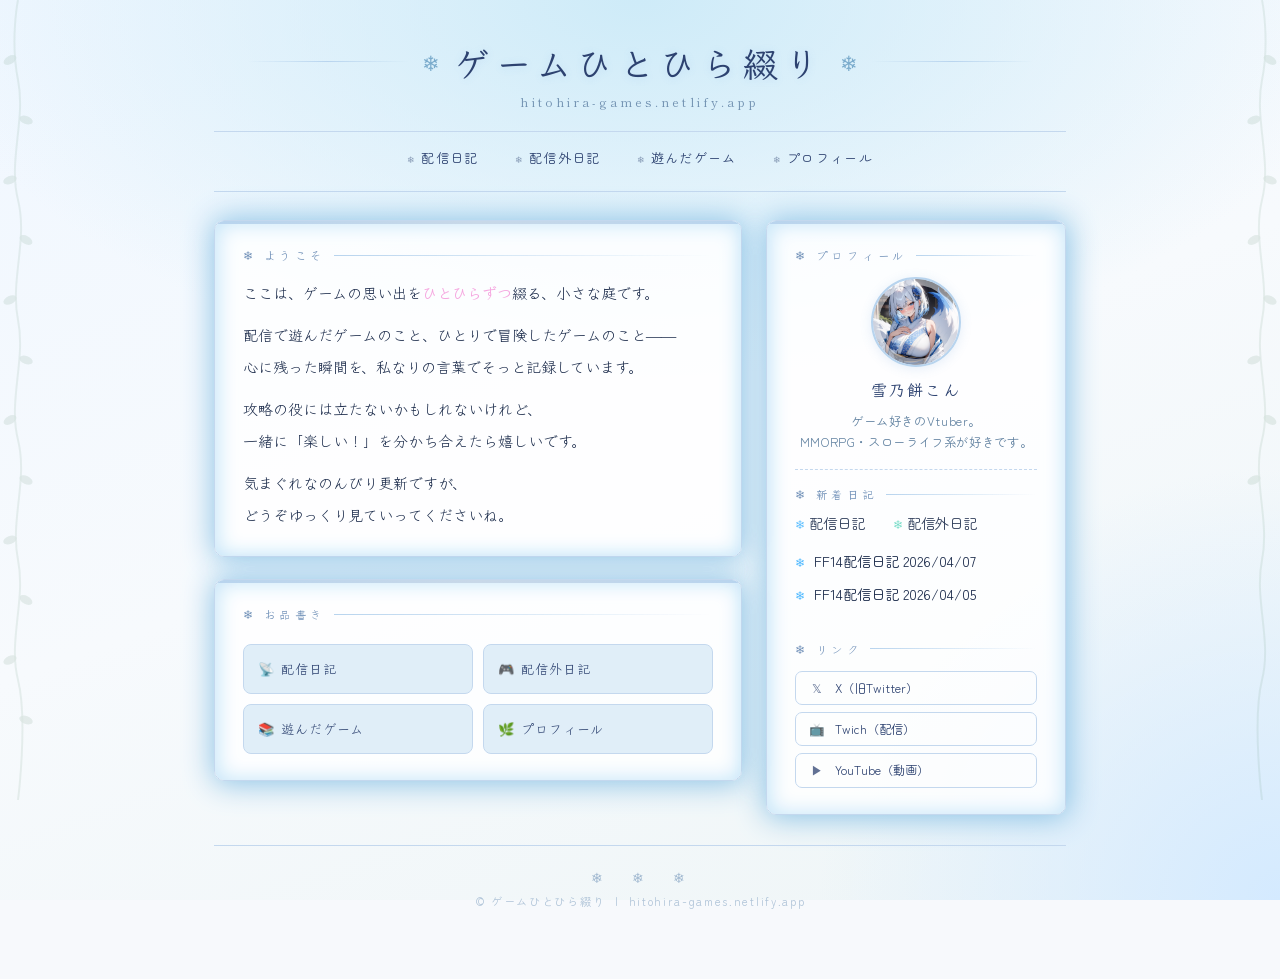
==== commit 898ed89a: "Add files via upload" ====
--- a/index.html
+++ b/index.html
@@ -69,7 +69,10 @@
           <p>ここは、ゲームの思い出を<span class="greeting-em">ひとひらずつ</span>綴る、小さな庭です。</p>
           <p>配信で遊んだゲームのこと、ひとりで冒険したゲームのこと——<br>
              心に残った瞬間を、私なりの言葉でそっと記録しています。</p>
-          <p>攻略の役には立たないかもしれないけれど、一緒に「楽しい！」を分かち合えたら嬉しいです。</p>
+          <p>攻略の役には立たないかもしれないけれど、<br>
+            一緒に「楽しい！」を分かち合えたら嬉しいです。</p>
+            <p>気まぐれなのんびり更新ですが、<br>
+              どうぞゆっくり見ていってくださいね。</p>
         </div>
       </div>
       <div class="card greeting-card" style="margin-top:22px">
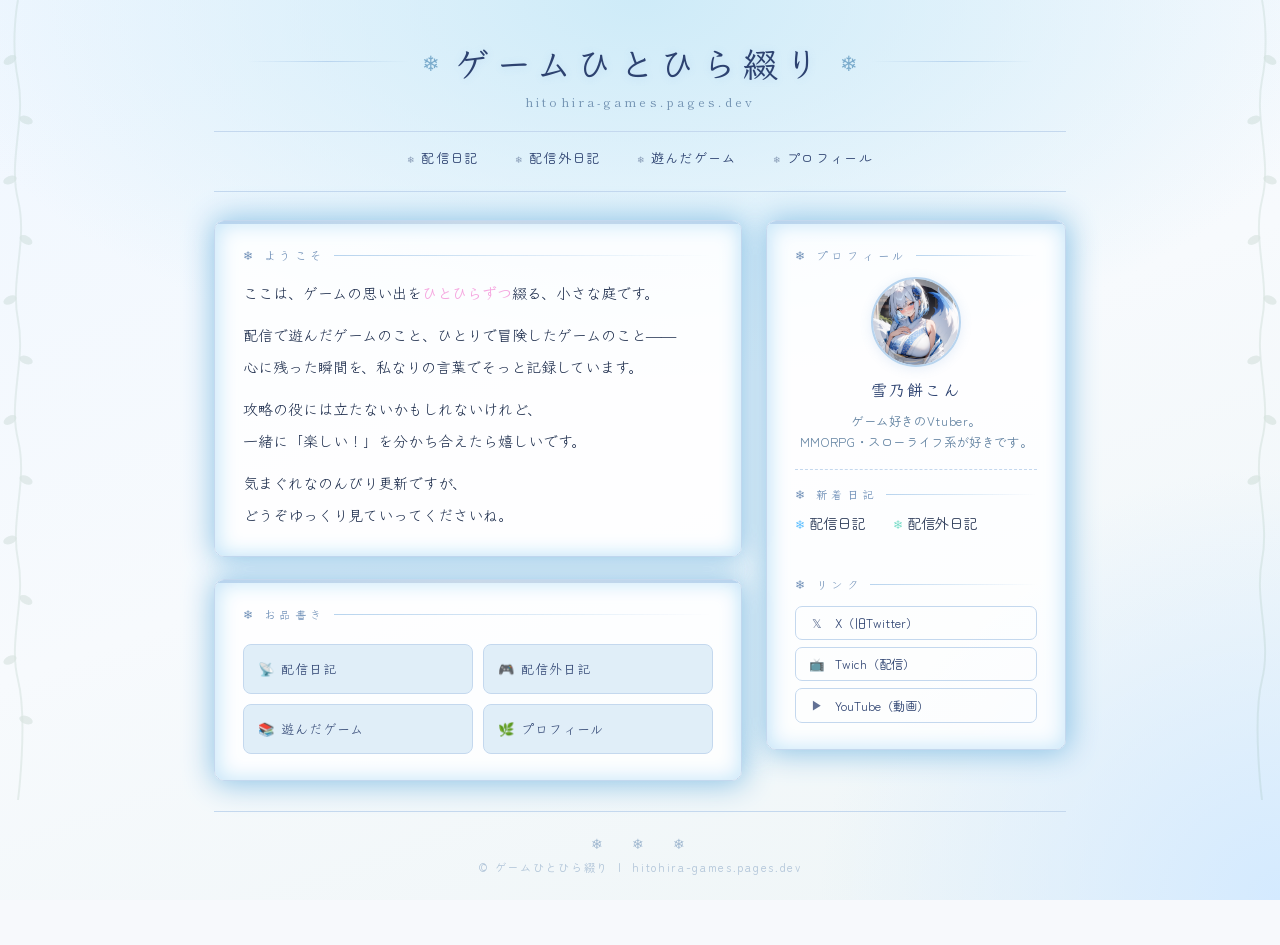
==== commit 230f3c8e: "Add files via upload" ====
--- a/index.html
+++ b/index.html
@@ -51,7 +51,7 @@
       <span class="snowflake-deco" style="animation-direction:reverse">❄</span>
       <div class="deco-line"></div>
     </div>
-    <p class="site-subtitle">hitohira-games.netlify.app</p>
+    <p class="site-subtitle">hitohira-games.pages.dev</p>
   </header>
 
   <nav class="fade-in fade-in-delay-1">
@@ -93,7 +93,7 @@
 
   <footer class="fade-in">
     <p class="footer-deco">❄ &nbsp; ❄ &nbsp; ❄</p>
-    <p class="footer-copy">© ゲームひとひら綴り &nbsp;|&nbsp; hitohira-games.netlify.app</p>
+    <p class="footer-copy">© ゲームひとひら綴り &nbsp;|&nbsp; hitohira-games.pages.dev</p>
   </footer>
 </div>
 
--- a/CSS/style.css
+++ b/CSS/style.css
@@ -971,6 +971,11 @@
 }
 
 /* 本文カード */
+.article-body {
+    white-space: pre-wrap; /* これを入れると、連続した改行もそのまま表示されます */
+    word-wrap: break-word; /* 長い英単語があっても枠からはみ出しません */
+}
+
 .article-body-card {
   background: var(--card-bg);
   border: 1px solid var(--card-border);
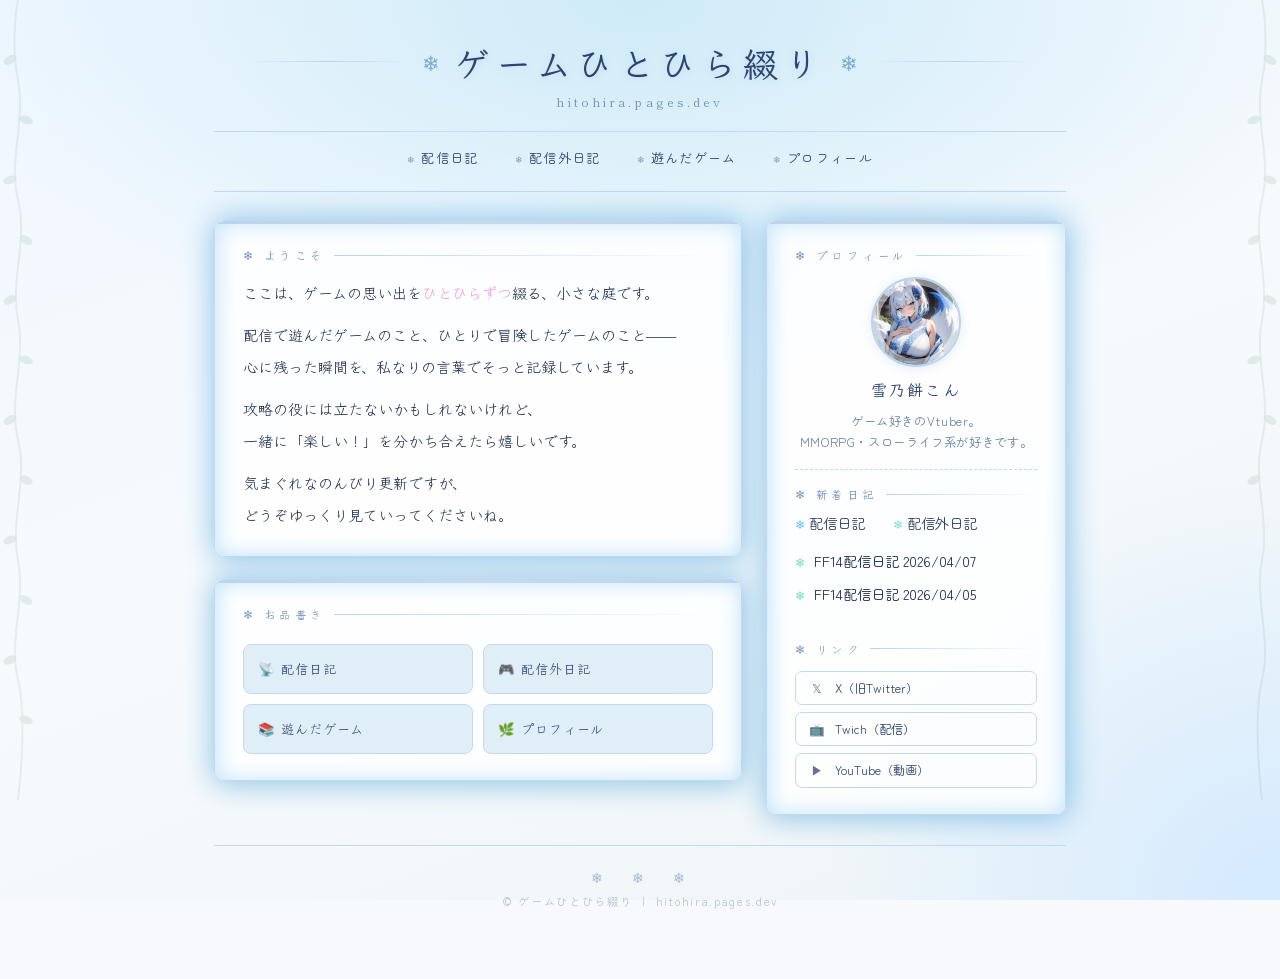
==== commit e792f864: "Add files via upload" ====
--- a/index.html
+++ b/index.html
@@ -51,7 +51,7 @@
       <span class="snowflake-deco" style="animation-direction:reverse">❄</span>
       <div class="deco-line"></div>
     </div>
-    <p class="site-subtitle">hitohira-games.pages.dev</p>
+    <p class="site-subtitle">hitohira.pages.dev</p>
   </header>
 
   <nav class="fade-in fade-in-delay-1">
@@ -93,7 +93,7 @@
 
   <footer class="fade-in">
     <p class="footer-deco">❄ &nbsp; ❄ &nbsp; ❄</p>
-    <p class="footer-copy">© ゲームひとひら綴り &nbsp;|&nbsp; hitohira-games.pages.dev</p>
+    <p class="footer-copy">© ゲームひとひら綴り &nbsp;|&nbsp; hitohira.pages.dev</p>
   </footer>
 </div>
 
